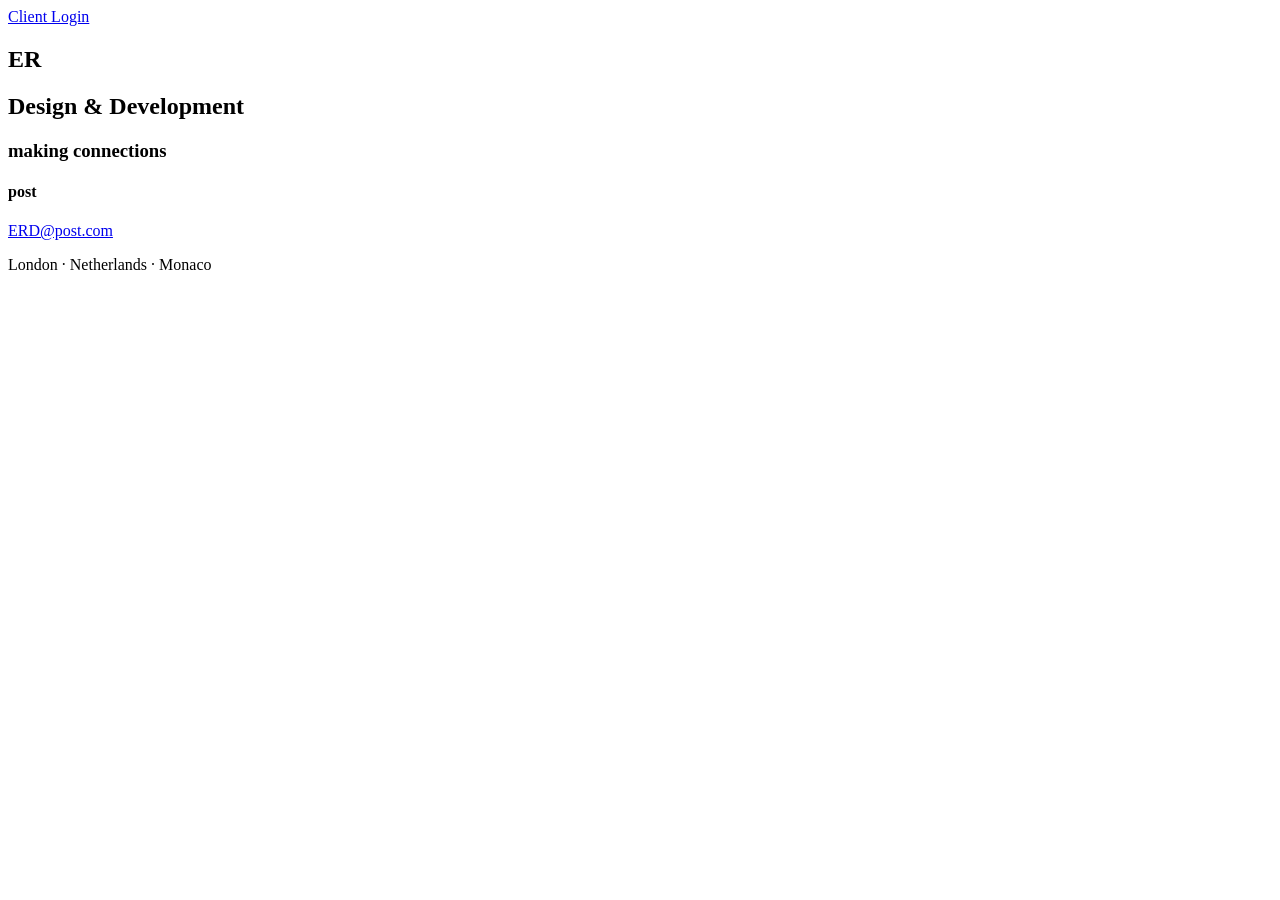
==== Index.html @ bae43aad "Rename Index.html.txt to Index.html" ====
<!DOCTYPE html>
<html lang="en">
<head>
    <meta charset="UTF-8">
    <meta name="viewport" content="width=device-width, initial-scale=1.0">
    <title>ER – Design & Development</title>
    <link rel="stylesheet" href="style.css">
</head>
<body>

    <!-- CLIENT LOGIN -->
    <header>
        <nav>
            <a href="#" class="login-link">Client Login</a>
        </nav>
    </header>

    <!-- HERO SECTION -->
    <section class="hero">
        <div class="hero-content">
            <h1 class="logo">ER</h1>
            <h2 class="subtitle">Design & Development</h2>
            <h3 class="subtitle">making connections</h3>
        </div>
    </section>

    <!-- CONTACT SECTION -->
    <section class="contact">
        <h4>post</h4>
        <p><a href="mailto:ERD@post.com">ERD@post.com</a></p>
    </section>

    <!-- FOOTER -->
    <footer>
        <p> London · Netherlands · Monaco </p>
    </footer>

</body>
</html>
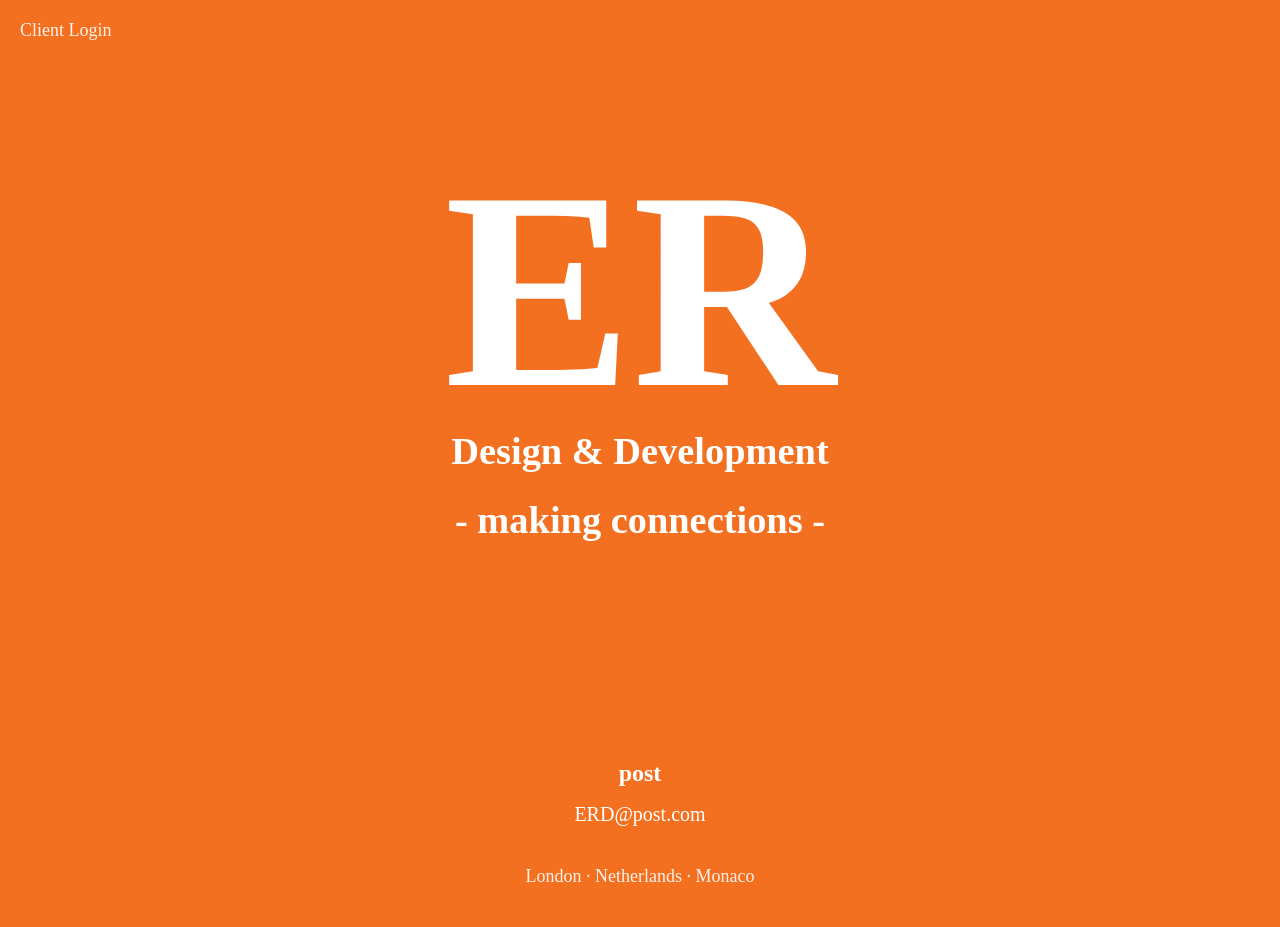
==== commit 7bacdfa9: "Add files via upload" ====
--- a/Index.html
+++ b/Index.html
@@ -20,7 +20,7 @@
         <div class="hero-content">
             <h1 class="logo">ER</h1>
             <h2 class="subtitle">Design & Development</h2>
-            <h3 class="subtitle">making connections</h3>
+            <h3 class="subtitle">- making connections -</h3>
         </div>
     </section>
 
--- a/style.css
+++ b/style.css
@@ -0,0 +1,91 @@
+/* GLOBAL */
+body {
+    margin: 0;
+    padding: 0;
+    background-color: #f37020; /* Your orange */
+    color: white;
+    font-family: "Baskerville", serif;
+    text-align: center;
+}
+
+/* CLIENT LOGIN */
+header {
+    position: absolute;
+    top: 20px;
+    left: 20px;
+}
+
+.login-link {
+    color: white;
+    text-decoration: none;
+    font-size: 18px;
+    opacity: 0.9;
+}
+
+.login-link:hover {
+    opacity: 1;
+}
+
+/* HERO SECTION */
+.hero {
+    height: 80vh;
+    display: flex;
+    justify-content: center;
+    align-items: center;
+}
+
+.hero-content {
+    display: flex;
+    flex-direction: column; /* vertical stacking */
+    align-items: center;    /* center horizontally */
+    gap: 2vw;               /* responsive spacing */
+}
+
+.logo {
+    font-size: 22vw; /* large ER */
+    margin: 0;
+    line-height: 0.8;
+}
+
+.subtitle {
+    font-size: 3vw;
+    margin: 0; /* removed negative margin */
+}
+
+/* MOBILE RESPONSIVENESS */
+@media (max-width: 600px) {
+    .hero-content {
+        gap: 3vw; /* more breathing room on phones */
+    }
+
+    .logo {
+        font-size: 28vw;
+    }
+
+    .subtitle {
+        font-size: 6vw;
+    }
+}
+
+/* CONTACT SECTION */
+.contact {
+    margin: 40px 0;
+}
+
+.contact h4 {
+    font-size: 24px;
+    margin-bottom: 10px;
+}
+
+.contact a {
+    color: white;
+    text-decoration: none;
+    font-size: 20px;
+}
+
+/* FOOTER */
+footer {
+    margin-bottom: 40px;
+    font-size: 18px;
+    opacity: 0.9;
+}
